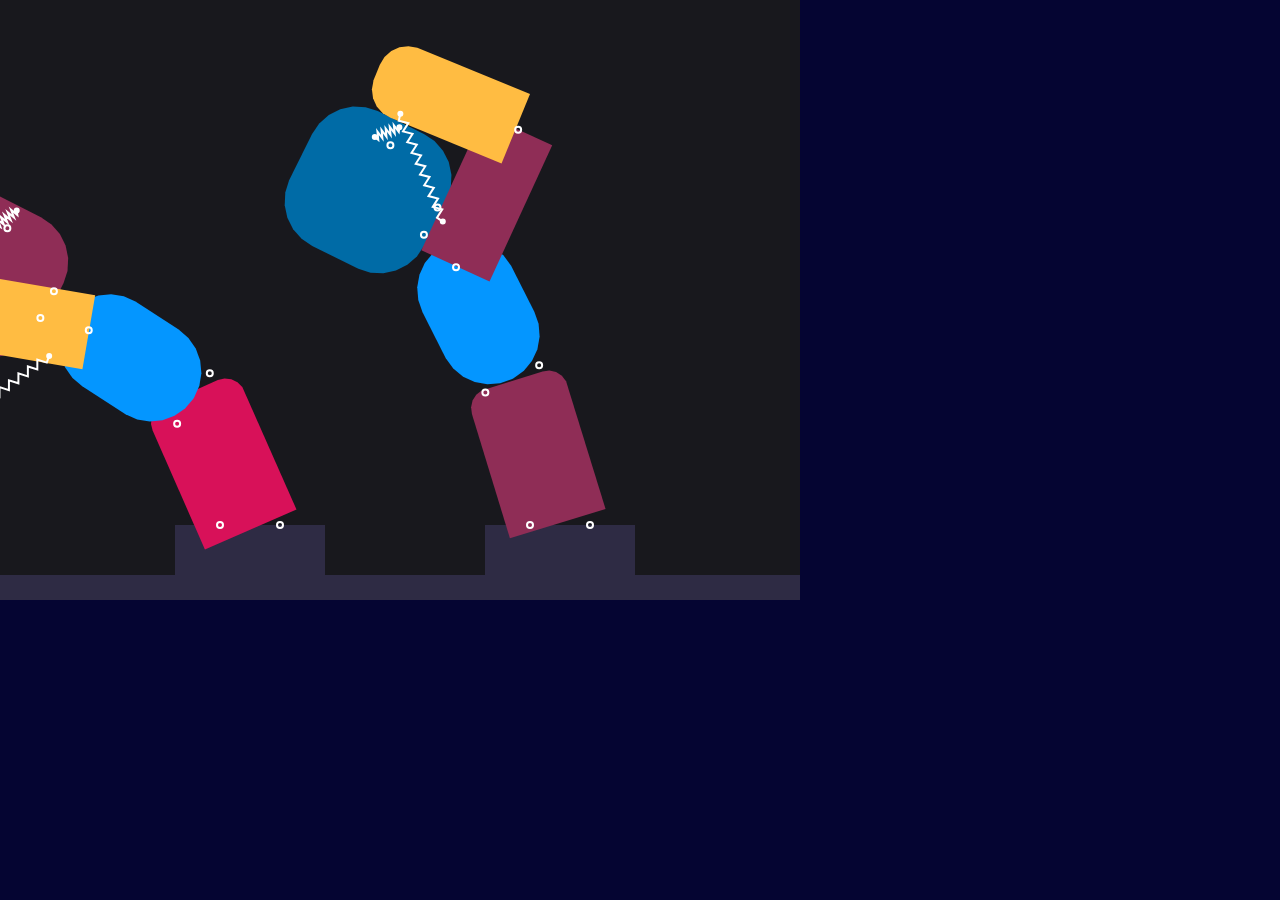
==== index.html @ 581fcc8f "Go go go" ====
<!DOCTYPE html>
<html>
<head>
  <title>Paddle Box</title>
  <link rel="stylesheet" href="test.css"/>
  <script src="helpers.js"></script>
  <script src="matter.min.js"></script>
  <script src="pid.js"></script>

  <script src="test.js"></script>
  <script src="fighter.js"></script>
</head>
<body></body>
</html>
---- test.css ----
html, body {
  width: 100%;
  height: 100%;
  padding: 0;
  margin: 0;
}

body {
  background: rgb(5, 5, 50);
}

#ground {
  position: absolute;
  width: 100%;
  bottom: 0;
  height: 12px;
  background: green;
}

[data-physics] {
  will-change: transform;
}

#fake-box {
  position: absolute;
  width: 50px;
  height: 50px;
  background-image: url(https://emojipedia-us.s3.amazonaws.com/thumbs/320/google/56/person-with-pouting-face_emoji-modifier-fitzpatrick-type-1-2_1f64e-1f3fb_1f3fb.png);
  background-size: contain;
  cursor: pointer;
}

#fake-box:active {
  background-image: url(https://emojipedia-us.s3.amazonaws.com/thumbs/320/google/56/face-palm_emoji-modifier-fitzpatrick-type-1-2_1f926-1f3fb_1f3fb.png);
}

.real-box {
  position: absolute;
  width: 50px;
  height: 50px;
  cursor: pointer;
  z-index: 50;
  background-image: url(https://emojipedia-us.s3.amazonaws.com/thumbs/320/google/40/kissing-face_1f617.png);
  background-size: cover;
}

.real-box.flip {
  transform: scaleX(-1);
}

.real-box.hide {
  visibility: hidden;
}

.real-box:hover {
  background-image: url(https://emojipedia-us.s3.amazonaws.com/thumbs/320/google/40/smiling-face-with-open-mouth-and-smiling-eyes_1f604.png);
}

.real-box:active {
  background-image: url(https://emojipedia-us.s3.amazonaws.com/thumbs/320/google/40/astonished-face_1f632.png);
}

#wind {
  position: absolute;
  height: 400px;
  width: 400px;
  left: -400px;
  top: 20%;
  background-image: url(https://emojipedia-us.s3.amazonaws.com/thumbs/320/google/56/wind-blowing-face_1f32c.png);
  background-size: cover;
  transition: transform 3s, opacity 2s;
  opacity: 0;
}

#wind.hai {
  transform: translateX(380px);
  opacity: 1;
}
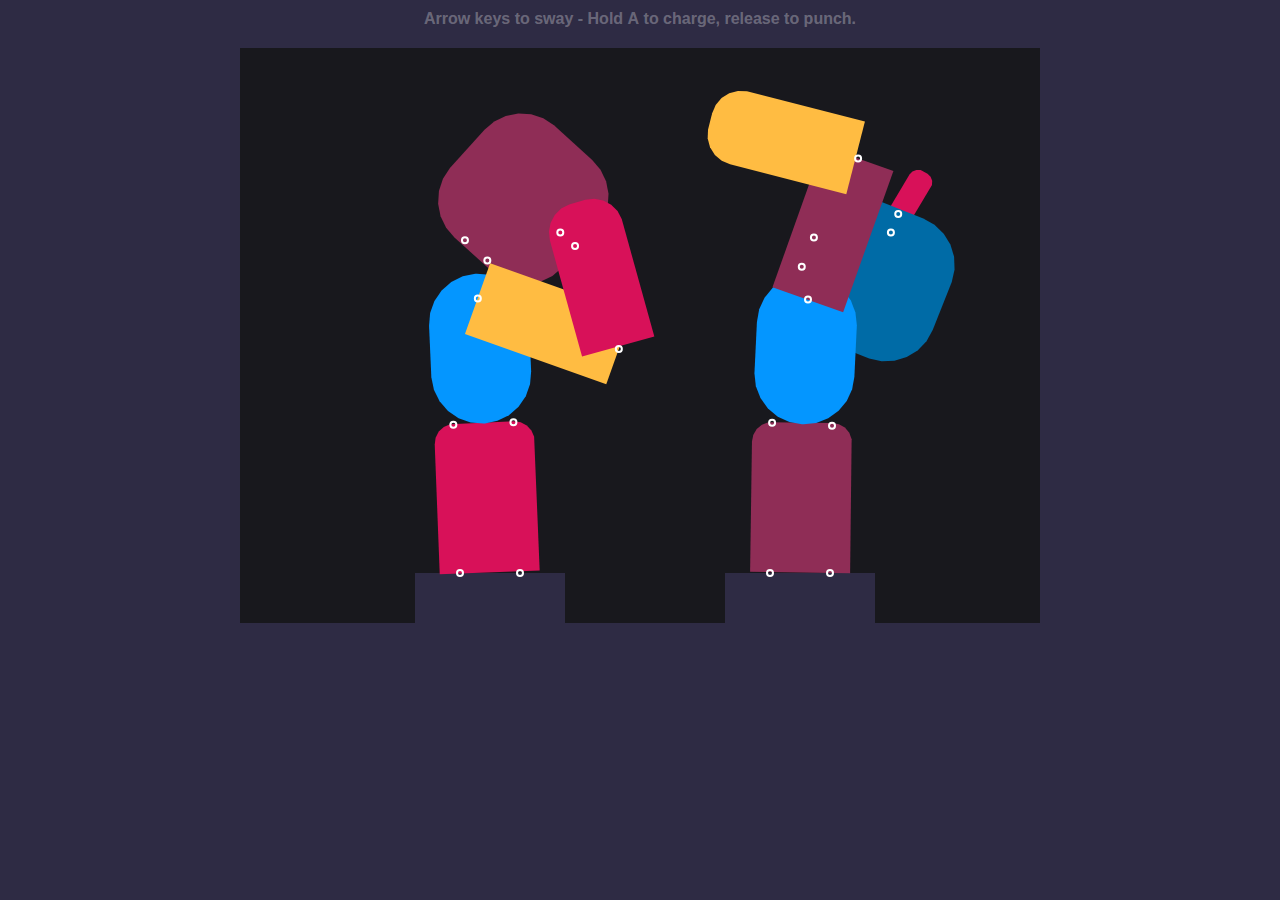
==== commit 6b933c14: "Updated control scheme, just does uppercuts for now" ====
--- a/index.html
+++ b/index.html
@@ -10,5 +10,7 @@
   <script src="test.js"></script>
   <script src="fighter.js"></script>
 </head>
-<body></body>
+<body>
+<p>Arrow keys to sway - Hold <strong>A</strong> to charge, release to punch.</p>
+</body>
 </html>
--- a/test.css
+++ b/test.css
@@ -3,76 +3,25 @@
   height: 100%;
   padding: 0;
   margin: 0;
+  overflow: hidden;
 }
 
 body {
-  background: rgb(5, 5, 50);
+  background: #2E2B44;
+
 }
 
-#ground {
-  position: absolute;
-  width: 100%;
-  bottom: 0;
-  height: 12px;
-  background: green;
+canvas {
+  margin: 0 auto;
+  display: block;
+  margin-top: 20px;
 }
 
-[data-physics] {
-  will-change: transform;
+p {
+  color: rgba(255,255,255,.3);
+  font-weight: bold;
+  font-family: "Helvectica Neue", arial, sans-serif;
+  text-align: center;
+  margin: 0;
+  margin: 10px 0 0 0;
 }
-
-#fake-box {
-  position: absolute;
-  width: 50px;
-  height: 50px;
-  background-image: url(https://emojipedia-us.s3.amazonaws.com/thumbs/320/google/56/person-with-pouting-face_emoji-modifier-fitzpatrick-type-1-2_1f64e-1f3fb_1f3fb.png);
-  background-size: contain;
-  cursor: pointer;
-}
-
-#fake-box:active {
-  background-image: url(https://emojipedia-us.s3.amazonaws.com/thumbs/320/google/56/face-palm_emoji-modifier-fitzpatrick-type-1-2_1f926-1f3fb_1f3fb.png);
-}
-
-.real-box {
-  position: absolute;
-  width: 50px;
-  height: 50px;
-  cursor: pointer;
-  z-index: 50;
-  background-image: url(https://emojipedia-us.s3.amazonaws.com/thumbs/320/google/40/kissing-face_1f617.png);
-  background-size: cover;
-}
-
-.real-box.flip {
-  transform: scaleX(-1);
-}
-
-.real-box.hide {
-  visibility: hidden;
-}
-
-.real-box:hover {
-  background-image: url(https://emojipedia-us.s3.amazonaws.com/thumbs/320/google/40/smiling-face-with-open-mouth-and-smiling-eyes_1f604.png);
-}
-
-.real-box:active {
-  background-image: url(https://emojipedia-us.s3.amazonaws.com/thumbs/320/google/40/astonished-face_1f632.png);
-}
-
-#wind {
-  position: absolute;
-  height: 400px;
-  width: 400px;
-  left: -400px;
-  top: 20%;
-  background-image: url(https://emojipedia-us.s3.amazonaws.com/thumbs/320/google/56/wind-blowing-face_1f32c.png);
-  background-size: cover;
-  transition: transform 3s, opacity 2s;
-  opacity: 0;
-}
-
-#wind.hai {
-  transform: translateX(380px);
-  opacity: 1;
-}
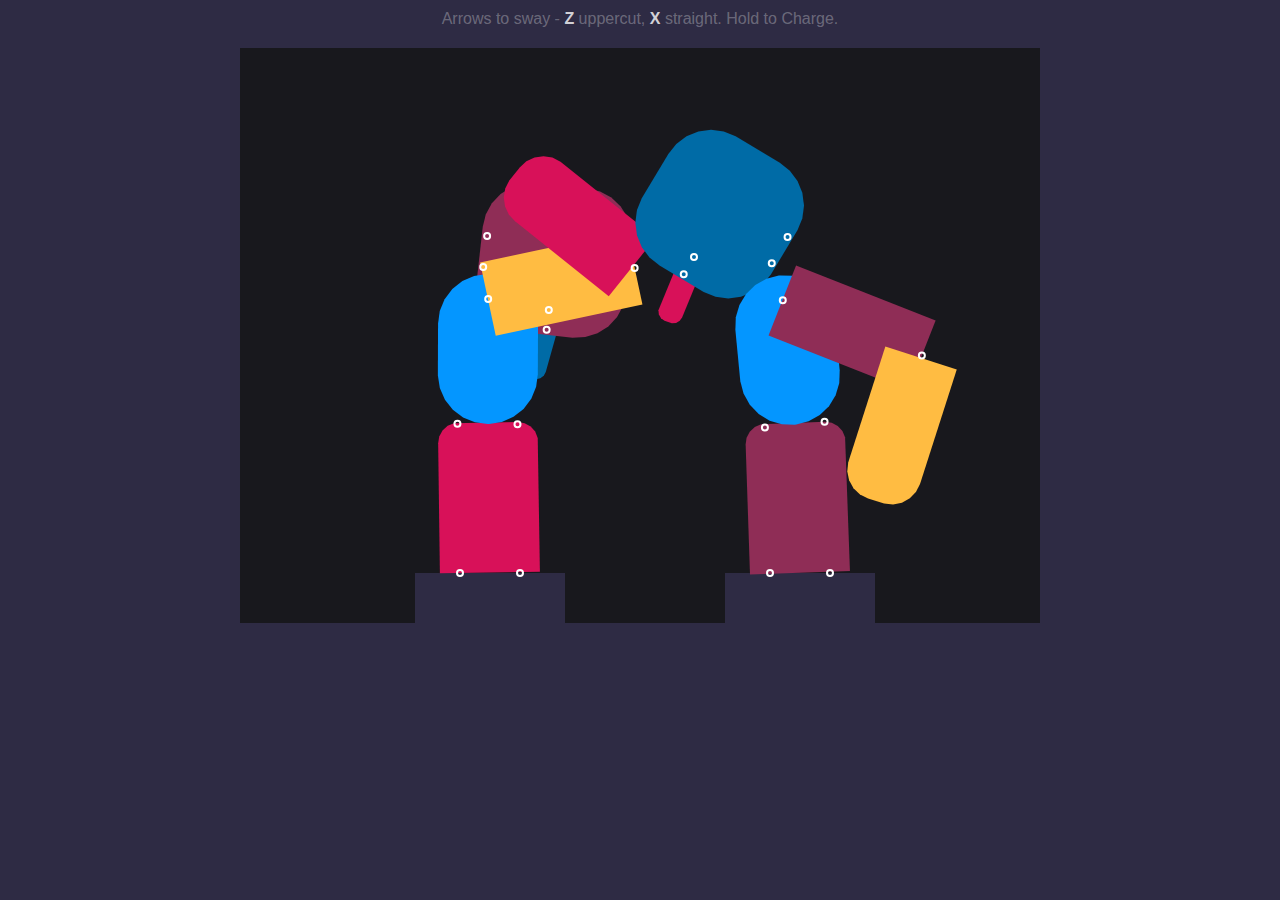
==== commit 87943513: "Z & X controls for uppercut and straight" ====
--- a/index.html
+++ b/index.html
@@ -6,11 +6,12 @@
   <script src="helpers.js"></script>
   <script src="matter.min.js"></script>
   <script src="pid.js"></script>
-
   <script src="test.js"></script>
   <script src="fighter.js"></script>
 </head>
 <body>
-<p>Arrow keys to sway - Hold <strong>A</strong> to charge, release to punch.</p>
+<p>
+  Arrows to sway - <strong>Z</strong> uppercut, <strong>X</strong> straight. Hold to Charge.
+</p>
 </body>
 </html>
--- a/test.css
+++ b/test.css
@@ -19,9 +19,12 @@
 
 p {
   color: rgba(255,255,255,.3);
-  font-weight: bold;
   font-family: "Helvectica Neue", arial, sans-serif;
   text-align: center;
   margin: 0;
   margin: 10px 0 0 0;
 }
+
+p strong {
+  color: rgba(255,255,255,.8);
+}
